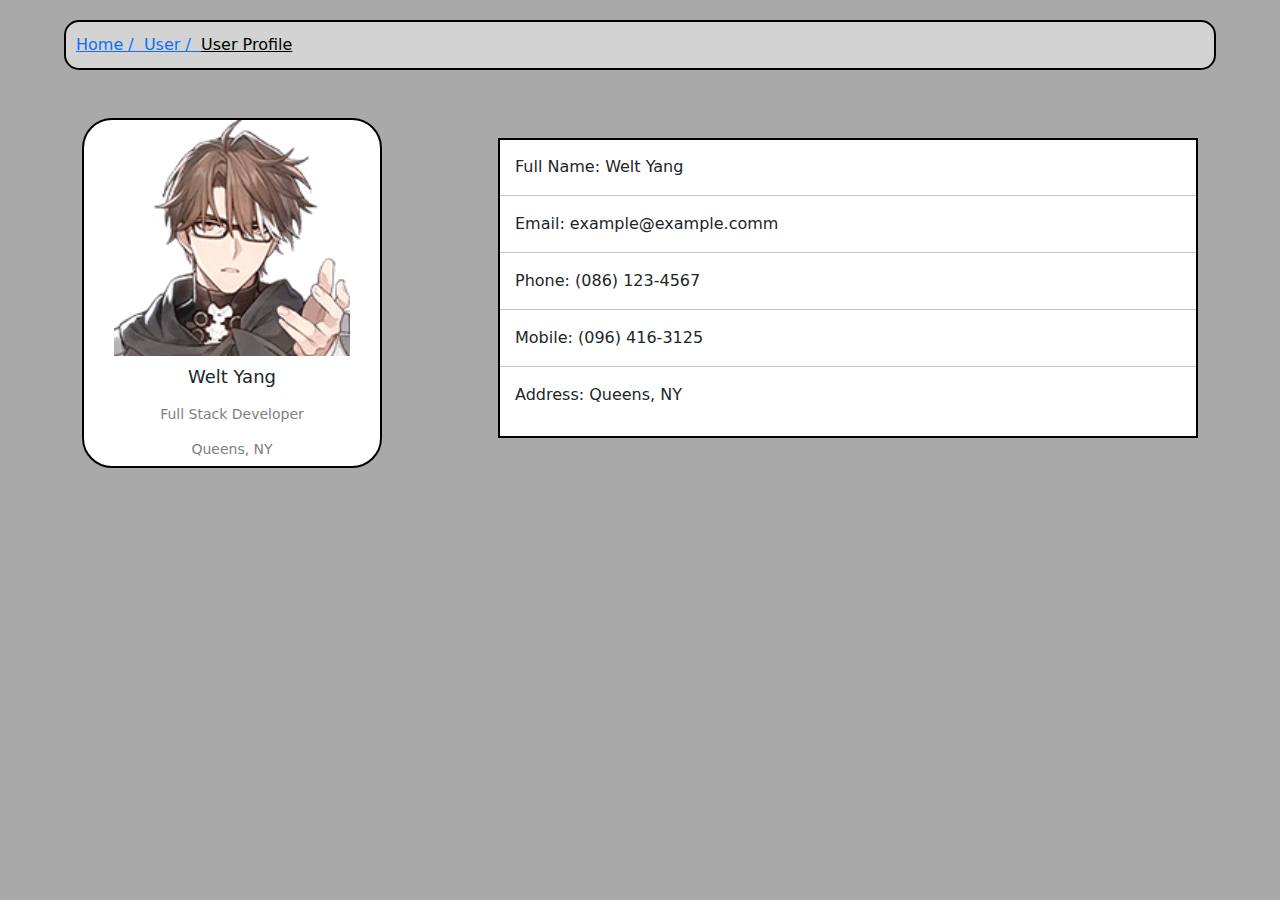
==== User.html @ ff39f92c "Added first two containers of Flexbox" ====
<!DOCTYPE html>
<html lang="en">
<head>
    <meta charset="UTF-8">
    <meta name="viewport" content="width=device-width",initial-scale="1.0">
    <link rel="stylesheet" href="style.css">
    <link href="https://cdn.jsdelivr.net/npm/bootstrap@5.3.3/dist/css/bootstrap.min.css" rel="stylesheet" integrity="sha384-QWTKZyjpPEjISv5WaRU9OFeRpok6YctnYmDr5pNlyT2bRjXh0JMhjY6hW+ALEwIH" crossorigin="anonymous">
    <script src="https://cdn.jsdelivr.net/npm/bootstrap@5.3.3/dist/js/bootstrap.bundle.min.js" integrity="sha384-YvpcrYf0tY3lHB60NNkmXc5s9fDVZLESaAA55NDzOxhy9GkcIdslK1eN7N6jIeHz" crossorigin="anonymous"></script>        <title>Bootstrap</title>
    <body style="background-color: rgba(128, 128, 128, 0.678);">
        <div class="circular-container">
            <a href="#link1">Home / &nbsp;</a><br>
            <a href="#link2"> User / &nbsp;</a>
            <a href="#link3" style="color:black;"> User Profile </a>
        </div>
        <br>
        <br>
        <div class = "container">
            <div class="Container-1">
                <img src="images/Welt.png">
                <h2> Welt Yang</h3>
                <h3> Full Stack Developer</h4>
                <h3> Queens, NY</h4>
            </div>
            <div class="Container-2">
                <div>Full Name: Welt Yang</div>
                <hr>
                <div>Email: example@example.comm</div>
                <hr>
                <div>Phone: (086) 123-4567</div>
                <hr>
                <div>Mobile: (096) 416-3125</div>
                <hr>
                <div>Address: Queens, NY</div>
            </div>
        </div>
        
        

    </body>
---- style.css ----
.container{
    padding-top: 20px;
    display: flex;
    justify-content: space-between;
    gap: 50px;
    
}

.circular-container {
    margin-top: 20px;
    width: 90%;
    height: 50px;
    border-radius: 15px;
    background-color: lightgrey;
    display: flex;
    align-items: center;
    justify-content:left;
    position: fixed;
    top: 0;
    left: 50%;
    transform: translateX(-50%);
    border: 2px solid #000;
    padding: 10px;
    z-index: 1;
}

.Container-1{
    width: 300px;
    position: relative;
    height: 350px;
    background-color: white;
    padding: 30px;
    display:flex;
    margin-top: 50px;
    border-radius: 30px;
    justify-content: center;
    flex-direction: column;
    text-align: center;
    border: 2px solid black;

   
}

.Container-1 h2{
    padding-top: 10px;
    font-size: 18px;
}

.Container-1 h3{
    padding-top: 10px;
    font-size: 14px;
    color: gray;
}

.Container-2{
    background-color: white;
    border: 2px solid black;
    margin-top: 70px;
    justify-content: space-between;
    flex-direction: column;
    width: 700px;
    height: 300px;
}

.Container-2 div{
    margin-top: 15px;
    padding-left: 15px;
    padding-right: 15px;
}
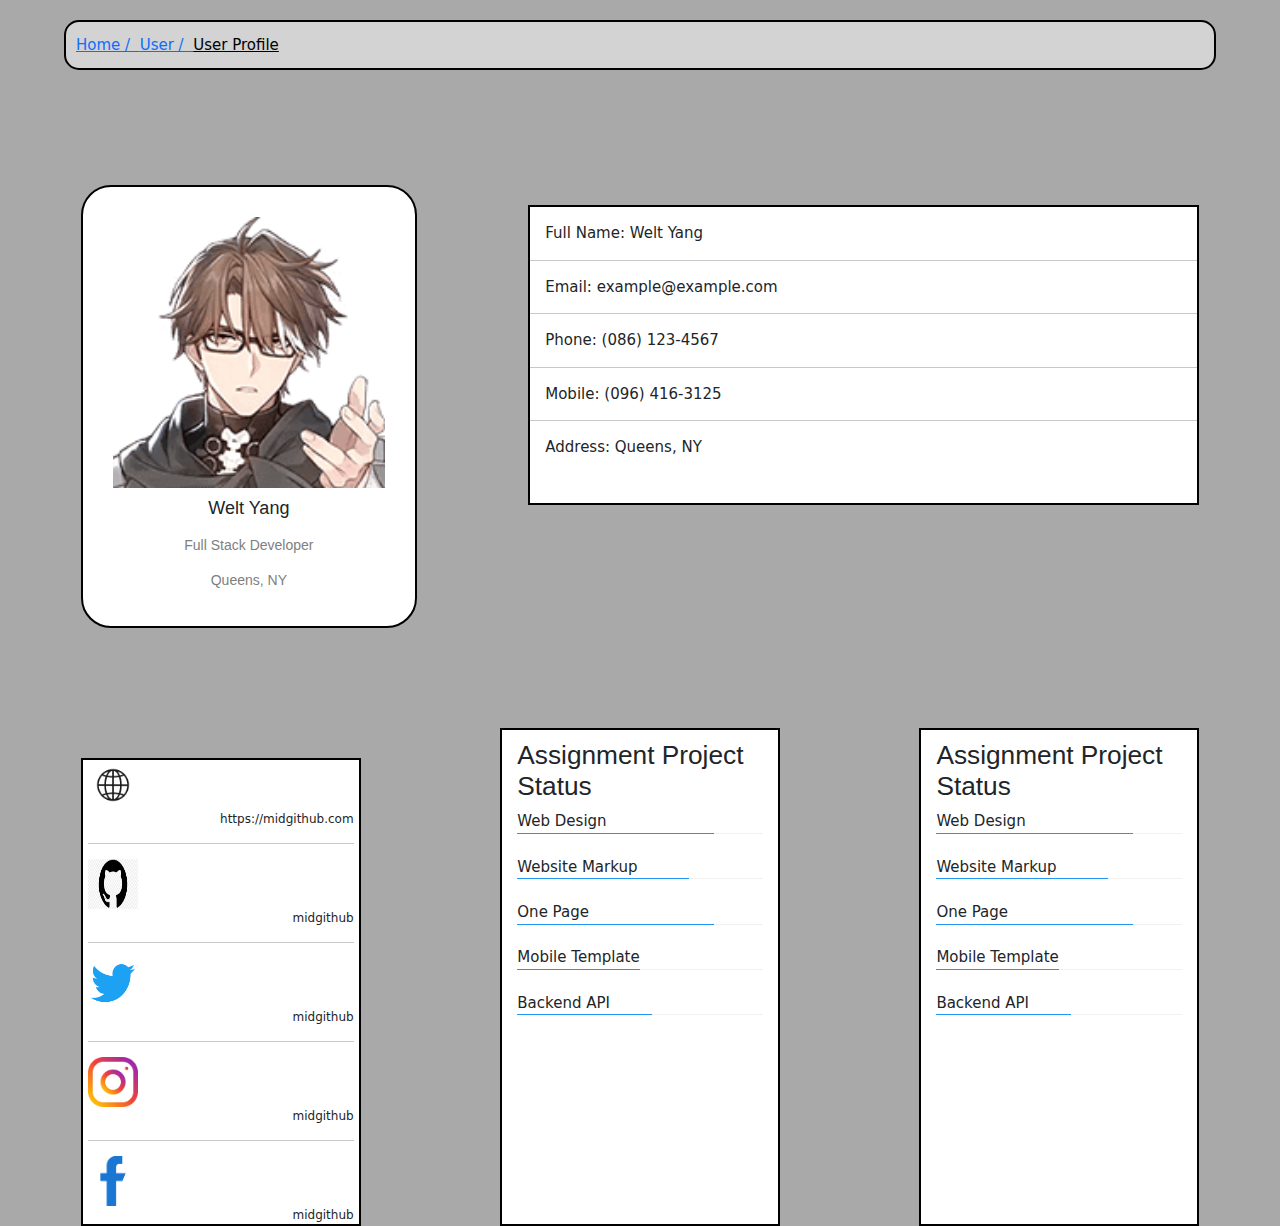
==== commit a927989b: "FlexBoxes 3, 4, & 5" ====
--- a/User.html
+++ b/User.html
@@ -4,6 +4,7 @@
     <meta charset="UTF-8">
     <meta name="viewport" content="width=device-width",initial-scale="1.0">
     <link rel="stylesheet" href="style.css">
+    <link rel="stylesheet" href="https://www.w3schools.com/w3css/4/w3.css">
     <link href="https://cdn.jsdelivr.net/npm/bootstrap@5.3.3/dist/css/bootstrap.min.css" rel="stylesheet" integrity="sha384-QWTKZyjpPEjISv5WaRU9OFeRpok6YctnYmDr5pNlyT2bRjXh0JMhjY6hW+ALEwIH" crossorigin="anonymous">
     <script src="https://cdn.jsdelivr.net/npm/bootstrap@5.3.3/dist/js/bootstrap.bundle.min.js" integrity="sha384-YvpcrYf0tY3lHB60NNkmXc5s9fDVZLESaAA55NDzOxhy9GkcIdslK1eN7N6jIeHz" crossorigin="anonymous"></script>        <title>Bootstrap</title>
     <body style="background-color: rgba(128, 128, 128, 0.678);">
@@ -24,13 +25,87 @@
             <div class="Container-2">
                 <div>Full Name: Welt Yang</div>
                 <hr>
-                <div>Email: example@example.comm</div>
+                <div>Email: example@example.com</div>
                 <hr>
                 <div>Phone: (086) 123-4567</div>
                 <hr>
                 <div>Mobile: (096) 416-3125</div>
                 <hr>
                 <div>Address: Queens, NY</div>
+            </div>
+
+            <div class="break">
+            </div>
+
+            <div class="Container-3">
+                <img src="images/internet.png">
+                <div>https://midgithub.com</div>
+                <hr>
+                <img src="images/github.png">
+                <div>midgithub</div>
+                <hr>
+                <img src="images/twitter.png">
+                <div>midgithub</div>
+                <hr>
+                <img src="images/instagram.png">
+                <div>midgithub</div>
+                <hr>
+                <img src="images/facebook.png">
+                <div>midgithub</div>
+            </div>
+            <div class="Container-4">
+                <h3>Assignment Project Status</h3>
+                <div> Web Design</div>
+                <div class="w3-light-grey">
+                    <div class="w3-container w3-blue w3-center" style="width:80%"></div>
+                  </div>
+                  <br>
+                <div> Website Markup</div>
+                <div class="w3-light-grey">
+                    <div class="w3-container w3-blue w3-center" style="width:70%"></div>
+                </div>
+                <br>
+                <div>One Page</div>
+                <div class="w3-light-grey">
+                    <div class="w3-container w3-blue w3-center" style="width:80%"></div>
+                </div>
+                <br>
+                <div>Mobile Template</div>
+                <div class="w3-light-grey">
+                    <div class="w3-container w3-blue w3-center" style="width:50%"></div>
+                </div>
+                <br>
+                <div> Backend API</div>
+                <div class="w3-light-grey">
+                    <div class="w3-container w3-blue w3-center" style="width:55%"></div>
+                </div>
+            </div>
+            <div class="Container-4">
+                <h3>Assignment Project Status</h3>
+                <div> Web Design</div>
+                <div class="w3-light-grey">
+                    <div class="w3-container w3-blue w3-center" style="width:80%"></div>
+                  </div>
+                  <br>
+                <div> Website Markup</div>
+                <div class="w3-light-grey">
+                    <div class="w3-container w3-blue w3-center" style="width:70%"></div>
+                </div>
+                <br>
+                <div>One Page</div>
+                <div class="w3-light-grey">
+                    <div class="w3-container w3-blue w3-center" style="width:80%"></div>
+                </div>
+                <br>
+                <div>Mobile Template</div>
+                <div class="w3-light-grey">
+                    <div class="w3-container w3-blue w3-center" style="width:50%"></div>
+                </div>
+                <br>
+                <div> Backend API</div>
+                <div class="w3-light-grey">
+                    <div class="w3-container w3-blue w3-center" style="width:55%"></div>
+                </div>
             </div>
         </div>
         
--- a/style.css
+++ b/style.css
@@ -2,8 +2,14 @@
     padding-top: 20px;
     display: flex;
     justify-content: space-between;
+    flex-wrap: wrap;
     gap: 50px;
     
+}
+
+.break{
+    flex-basis: 100%;
+    height: 0;
 }
 
 .circular-container {
@@ -15,7 +21,7 @@
     display: flex;
     align-items: center;
     justify-content:left;
-    position: fixed;
+    position: relative;
     top: 0;
     left: 50%;
     transform: translateX(-50%);
@@ -25,9 +31,7 @@
 }
 
 .Container-1{
-    width: 300px;
     position: relative;
-    height: 350px;
     background-color: white;
     padding: 30px;
     display:flex;
@@ -37,7 +41,7 @@
     flex-direction: column;
     text-align: center;
     border: 2px solid black;
-
+    flex-basis: 30%;
    
 }
 
@@ -60,6 +64,7 @@
     flex-direction: column;
     width: 700px;
     height: 300px;
+    flex-basis: 60%;
 }
 
 .Container-2 div{
@@ -68,3 +73,29 @@
     padding-right: 15px;
 }
 
+.Container-3{
+    background-color: white;
+    border: 2px solid black;
+    margin-top: 30px;
+    flex-direction: column;
+    display: flex;
+    text-align: right;
+    padding-left: 5px;
+    padding-right: 5px;
+    flex-basis: 25%;
+    height: 20%;
+    font-size: 12px;
+}
+.Container-3 img{
+    width: 50px;
+    height: 50px;
+}
+
+.Container-4{
+    flex-basis: 25%;
+    background-color: white;
+    border: 2px solid black;
+    padding: 15px;
+    padding-top: 10px;
+    padding-bottom: 30px;
+}
